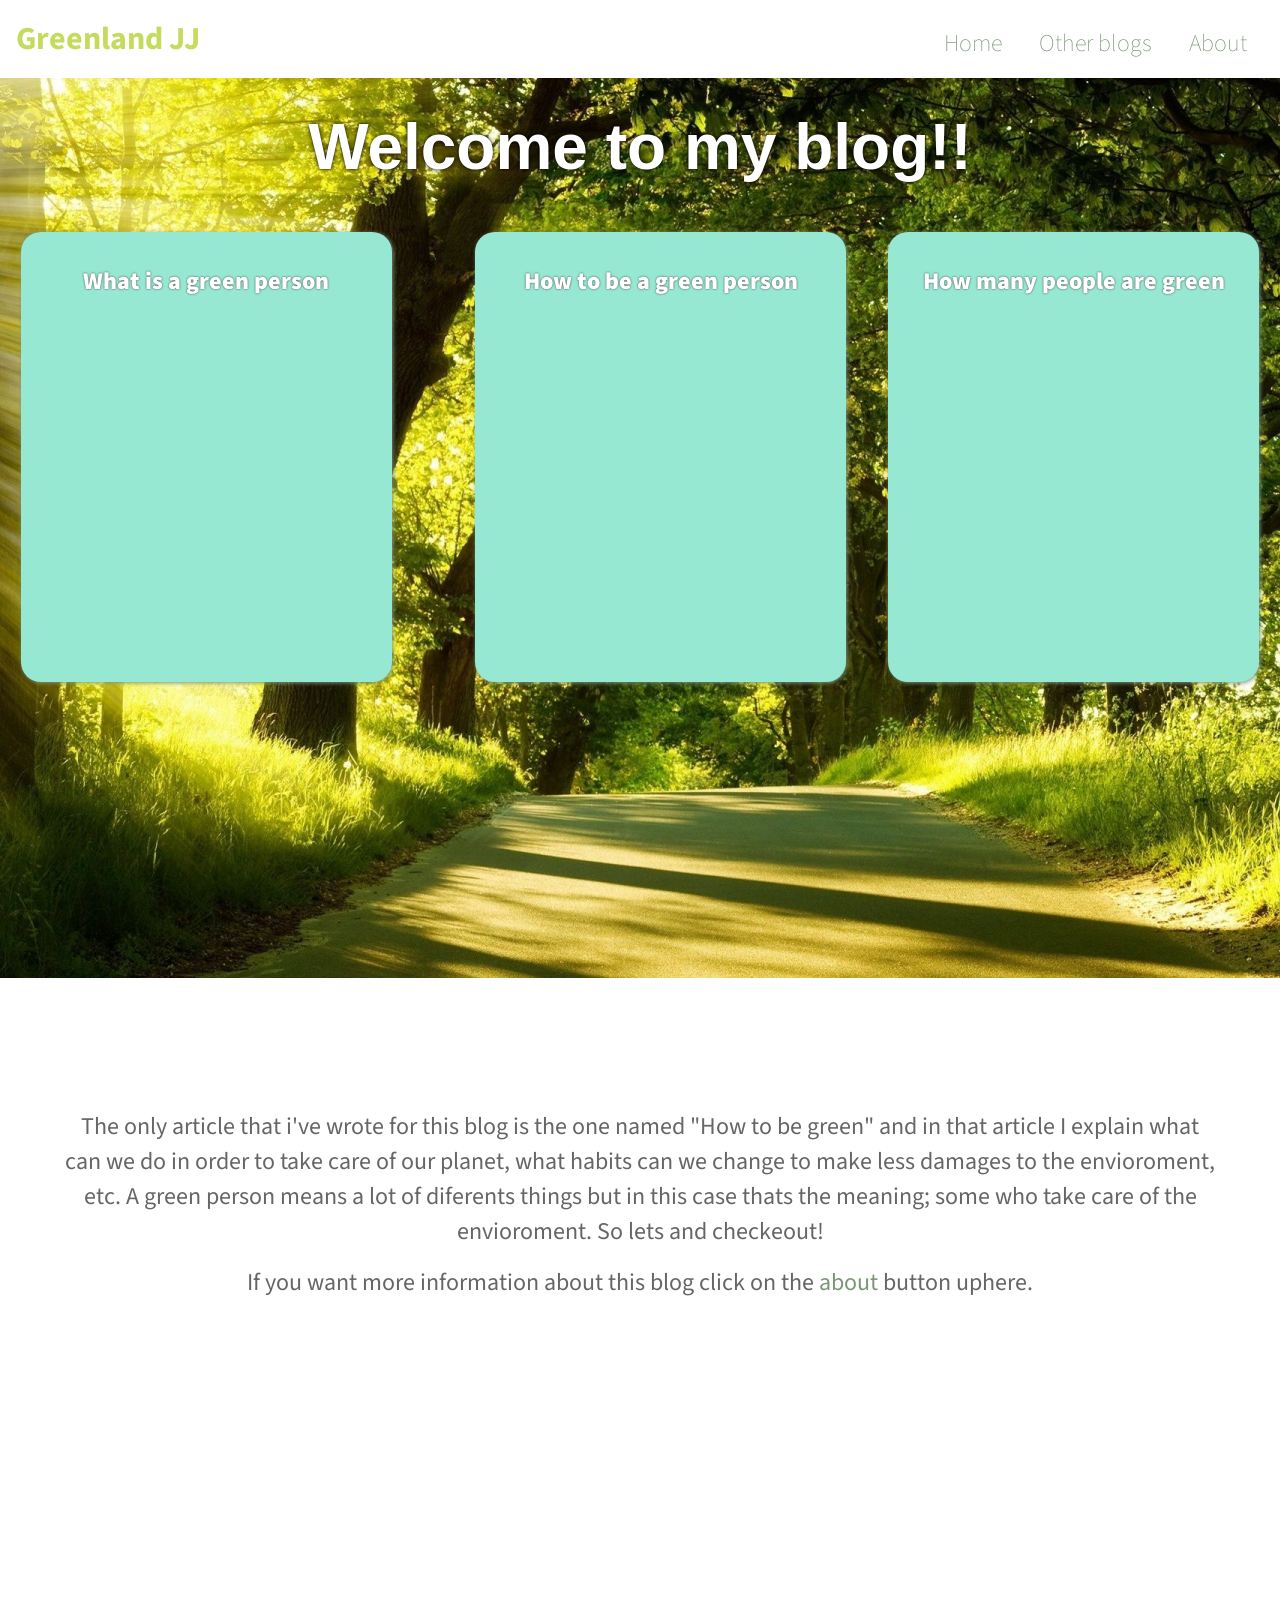
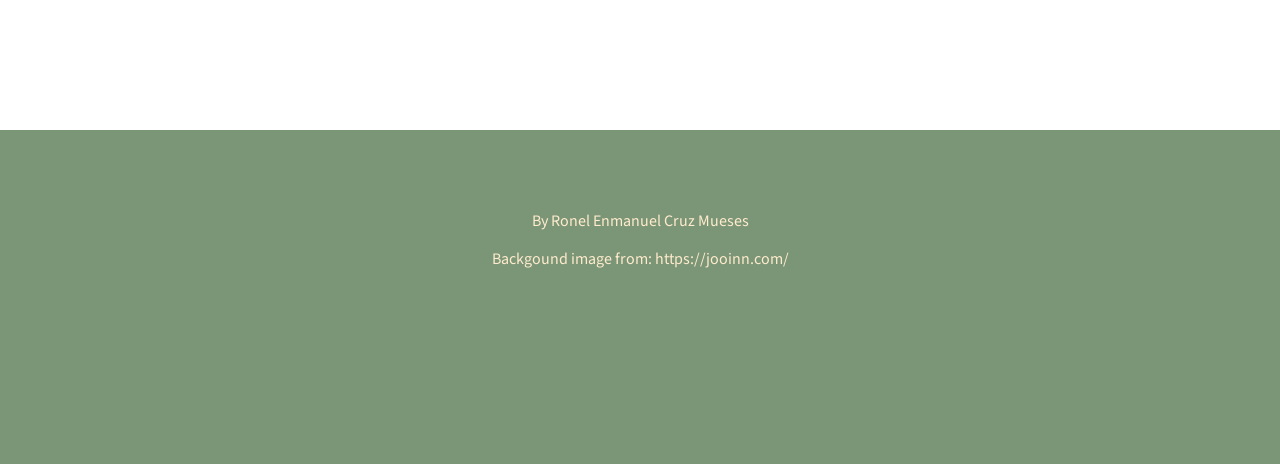
==== index.html @ 1a427fb0 "first commit" ====
<!DOCTYPE html>
<html lang="en">
<head>
  <meta charset="UTF-8">
  <meta name="viewport" content="width=device-width, initial-scale=1.0">

  <link rel="preconnect" href="https://fonts.googleapis.com">
  <link rel="preconnect" href="https://fonts.gstatic.com" crossorigin>
  <link href="https://fonts.googleapis.com/css2?family=Source+Sans+Pro:ital,wght@0,200;0,300;0,400;0,600;0,700;1,400;1,600;1,700&display=swap" rel="stylesheet">
  <link rel="stylesheet" href="https://fonts.googleapis.com/icon?family=Material+Icons">

  <link rel="stylesheet" href="styles/general.css">
  <link rel="stylesheet" href="styles/main.css">
  <link rel="stylesheet" href="styles/tablets-and-cell/main.css">
  <title>My blog</title>
  <style>
    @font-face {
       font-family: 'Material Icons';
       font-display: block;
     }
 </style>
</head>
<body>
  <nav id="pc-nav">
    <h1>Greenland JJ</h1>
    <ul>
      <li><a href="">Home</a></li>
      <li> <a href="">Other blogs</a></li>
      <li><a href="about.html">About</a></li>
    </ul>
  </nav>
  <nav id="small-nav">
    <h1>Greenland JJ</h1>
    <button id="open"> <span class="material-icons md-48 close">menu</span></button>     
  </nav>

  <div id="small-nav-menu">
    <button id="close"> <span class="material-icons md-48">close</span></button>
    <ul>
      <li><a href="index.html">Home</a></li>
      <li><a href="">Other blogs</a></li>
      <li><a href="about.html"">About</a></li>
    </ul>
  </div> 



  <article>
    <!-- <div id="blur"> -->
    <h1>Welcome to my blog!!</h1>
    <!-- </div> -->
    <ul id="recents-articles">
        <li><a href="#information"><h1>What is a green person</h1></h1></li>
        <li><a href="articles/how-to-be-green.html"><h1>How to be a green person</h1></a></li>
        <li><a href="#information"><h1>How many people are green</h1></a></li>
    </ul>
  </article>
  <div id="information">
      <h1>What's the mission of this blog?</h1>
      <p>The only article that i've wrote for this blog is the one named "How to be green" and in that article I explain what can we do in order to 
        take care of our planet, what habits can we change to make less damages  to the envioroment, etc. A green person means a lot of diferents things but in this case thats the meaning; some who take care of
        the envioroment. So lets and checkeout!
      </p>
      <p> If you want more information about this blog click on the <a href="about.html">about</a>  button uphere.</p>
  </div>

  <footer>
    <p>By Ronel Enmanuel Cruz Mueses</p>
    <p>Backgound image from: https://jooinn.com/</p>
  </footer>
  <script src="./scripts/nav.js"></script>
</body>
</html>
---- styles/general.css ----
body{
  margin: 0;
  font-family: 'Source Sans Pro', sans-serif;
}


a{
  color: #dbec90;
  color: #c5db5d;
  color: #7b9677;

  text-decoration: none;
}

@media (min-width: 748px) {
  

  #small-nav{
    display:none;
  }
  nav{
    background-color: white ;
    display: flex;
    justify-content: space-between;
    align-items: flex-end;
    color: #7b9677;
    width: 100%;
    box-shadow: 0px 0px 4px #7b9677;
  }
  nav h1{
    
    margin-left: 1rem;
    margin-top: 1rem;
    margin-bottom: 1rem;
    font-size: 2rem;
    color: #c5db5d;
  }

  nav ul{
    list-style: none;
    margin-right: 2rem;
  }

  nav ul li{
    display: inline-flex;
    justify-content: space-between;
    font-size: 1.5rem;
    margin-left: 2rem;
    border: 1px solid white;
    font-weight: lighter;
  }



  nav ul li:hover{
    cursor: pointer;
    /* border-bottom: 1px solid #96e8d2; */
    color: #7b9677;
    color: #c5db5d;
  }

  a:hover{
    color: #7b9677;
    color: #c5db5d;

  }
  #small-nav-menu{
    display: none;   
  }
}

@media (max-width: 747px) {
  #pc-nav{
    display: none;
  }

  .material-icons.md-48 { font-size: 48px; }
 

  nav{
    background-color: white ;
    display: flex;
    justify-content: space-between;
    align-items: flex-end;
    color: #7b9677;
    width: 100%;
    box-shadow: 0px 0px 4px #7b9677;
  }
  nav h1{
    
    margin-left: 1rem;
    margin-top: 1rem;
    margin-bottom: 1rem;
    font-size: 2rem;
    color: #c5db5d;
  }
  nav button{
    background-color:#c5db5d;
    border: 0;
    padding: 0.7rem;
  }

  #small-nav-menu{
    /* display: none; */
    z-index: 1;
    position: fixed;
    left: 0;
    top: 0;
    background-color: #3d3d3df3;
    width: 100%;
    height: 0%;
    overflow-x: hidden; /* Disable horizontal scroll */
    transition: 0.5s;
    
  }
  #close{
    background-color:#c5db5d;
    border: 0;
    margin: 0;
    padding: 1px;
    width: 48px;
    height: 48px;
    position: absolute;
    top: 15px;
    right: 10px;
  }
  #small-nav-menu li{
    list-style: none;

  }
  #small-nav-menu ul{
    position: relative;
    top: 25%; /* 25% from the top */
    width: 100%; /* 100% width */
    padding: 0;
    text-align: center; /* Centered text/links */
    margin-top: 30px; /* 30px top margin to avoid conflict w*/
    font-size: 2.5rem;
    font-weight: light;
  }
  #small-nav-menu a{
    color: #dbec90ea;
  }
  #small-nav-menu a:hover{
    color:blanchedalmond;
  }
} 

.fixed{
  position: fixed;
  top: 0;
}
footer{
  min-height: 30vh;
  bottom: 0;
  background-color: #7b9677;
  margin-bottom: 0px;
  width: 100%;
  border-bottom-left-radius: 0px;
  border-bottom-right-radius: 0px;
  color:blanchedalmond;
  text-align: center;
  padding-top: 5%;
}
---- styles/main.css ----
article{
  color: #ffffff;
  margin-bottom: 0px;
  max-width: 100vw;
  min-height: 100vh;
  margin-top: 0;
}

article h1{
  font-size: 4rem;
  margin: 0;
  padding-top: 2rem;
  padding-bottom: 2rem;
  text-shadow: 0px 0px 4px rgb(0, 0, 0);
  font-weight: 900;

}

article > h1{
    font-family:'Gill Sans', 'Gill Sans MT', Calibri, 'Trebuchet MS', sans-serif;
}

article{
  text-align: center;
}

body{
  background-color: #96e8d2;
}
article{
  background-image: url("../assets/nat.jpg");
  background-size: cover;
  background-color: rgb(111, 115, 121);
}

#information{
  background-color: #ffffff;
  min-width: 90vw;
  min-height: 80vh;
  margin-top: 0px;
  margin-bottom: 0px;
}

#recents-articles{
  list-style: none;
  display: flex;
  justify-content: space-around;
  align-items: center;
  margin-left: 0px;
  padding-left: 0px;
}

#recents-articles li{

  background-color: #96e8d2;
  min-width: 29vw;
  min-height: 50vh;
  box-shadow: 1px 1px 4px #7b9677;
  border-radius: 20px;
  color: white;
  text-shadow: none;

}

#recents-articles h1{
  font-size: 1.5rem;
  text-shadow: 0px 0px 2px rgb(59, 59, 59);
}

#recents-article a,h1{
  color: white;
}

/* .fixed{
  position: fixed;
  top: 0;
} */

.article-bellow-sticky{
  margin-top: 4.4rem;
}

#recents-articles li:hover{
  cursor: pointer;
 
}

#information h1{
  margin-top: 0rem;
  padding-top: 2rem;
  
}

#information{
  text-align: center;
  /* padding: 3rem; */
  padding-top: 2rem;
}
#information p{
  /* text-align: center; */
  font-size: 1.5rem;
  color: #666666;
  max-width: 90vw;
  
  margin: 1rem auto;
}
---- styles/tablets-and-cell/main.css ----
@media (max-width: 1040px) {
  
  #information p{
    font-size: 1rem;
  }
  #information{
    min-height: 50vw;
  }
  #recents-articles  li{
    min-width: 10vw;
    max-width: 30vw;
    /* padding: 4rem; */
  }
  #recents-articles h1{
    /* display: inline-block; */
    margin: 0.5rem;
    /* margin: 2rem; */
  }
}

@media (max-width: 624px){
  #recents-articles{
    flex-direction: column;
    
  }
  #recents-articles li{
    min-height: 20vh;
    max-height: 60vh;
    max-width: 100vw;
    min-width: 90vw;

    margin: 0.5rem;
  }

  #information{
    min-height: 60vh;
  }
  
}
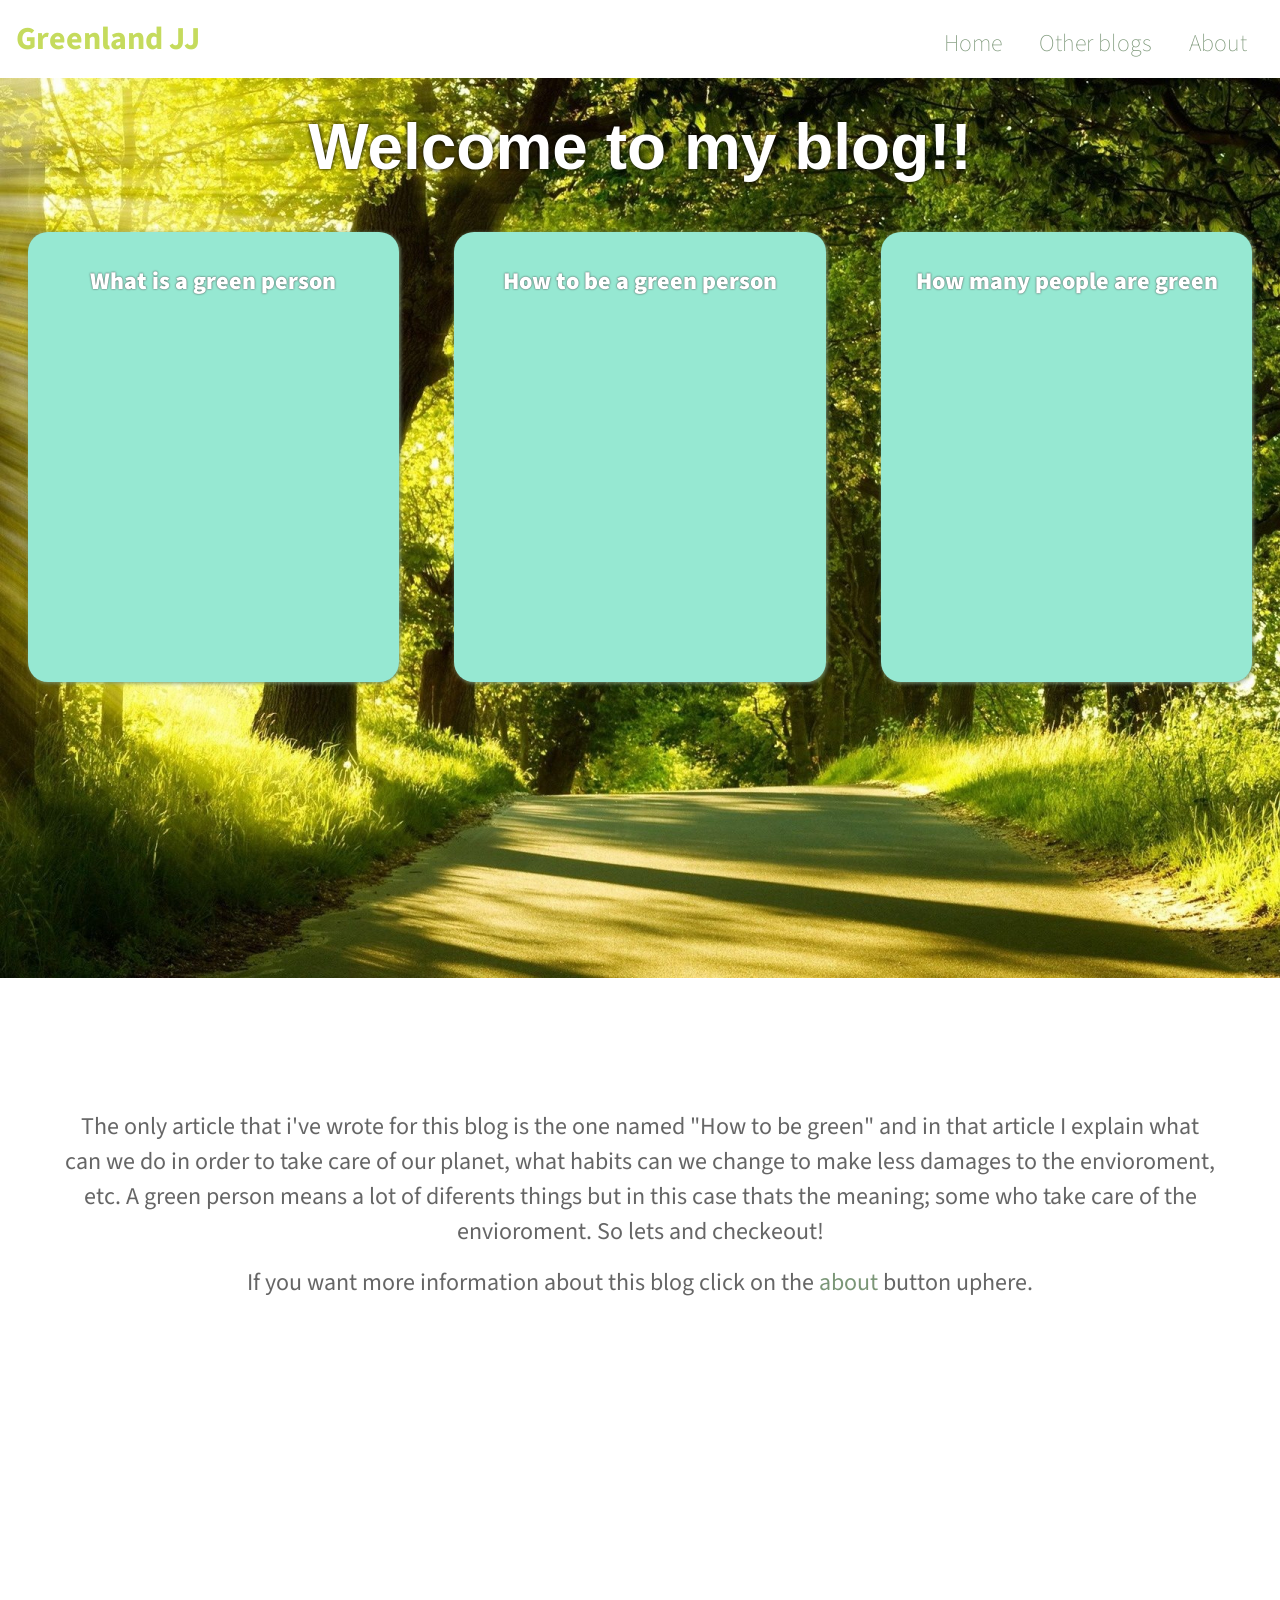
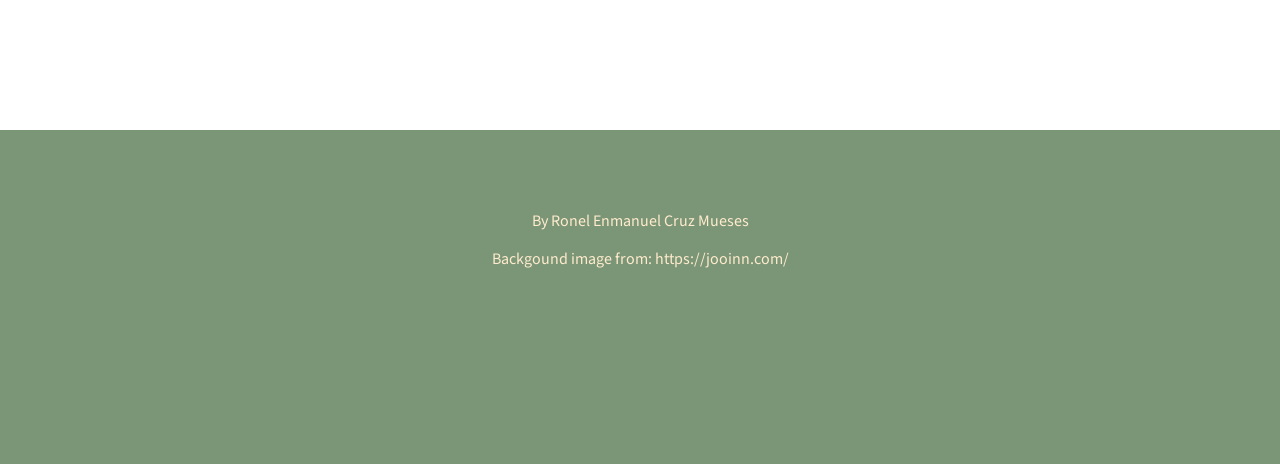
==== commit ad3078af: "an h1 close tag was replace with an anchor close tag" ====
--- a/index.html
+++ b/index.html
@@ -50,7 +50,7 @@
     <h1>Welcome to my blog!!</h1>
     <!-- </div> -->
     <ul id="recents-articles">
-        <li><a href="#information"><h1>What is a green person</h1></h1></li>
+        <li><a href="#information"><h1>What is a green person</h1></a></li>
         <li><a href="articles/how-to-be-green.html"><h1>How to be a green person</h1></a></li>
         <li><a href="#information"><h1>How many people are green</h1></a></li>
     </ul>
--- a/styles/tablets-and-cell/main.css
+++ b/styles/tablets-and-cell/main.css
@@ -38,4 +38,14 @@
     min-height: 60vh;
   }
   
+}
+
+@media (max-height: 702px){
+  #information{
+    min-height: 100vh;
+    margin-top: 0;
+  }
+  #recents-articles{
+    margin-bottom: 0;
+  }
 }
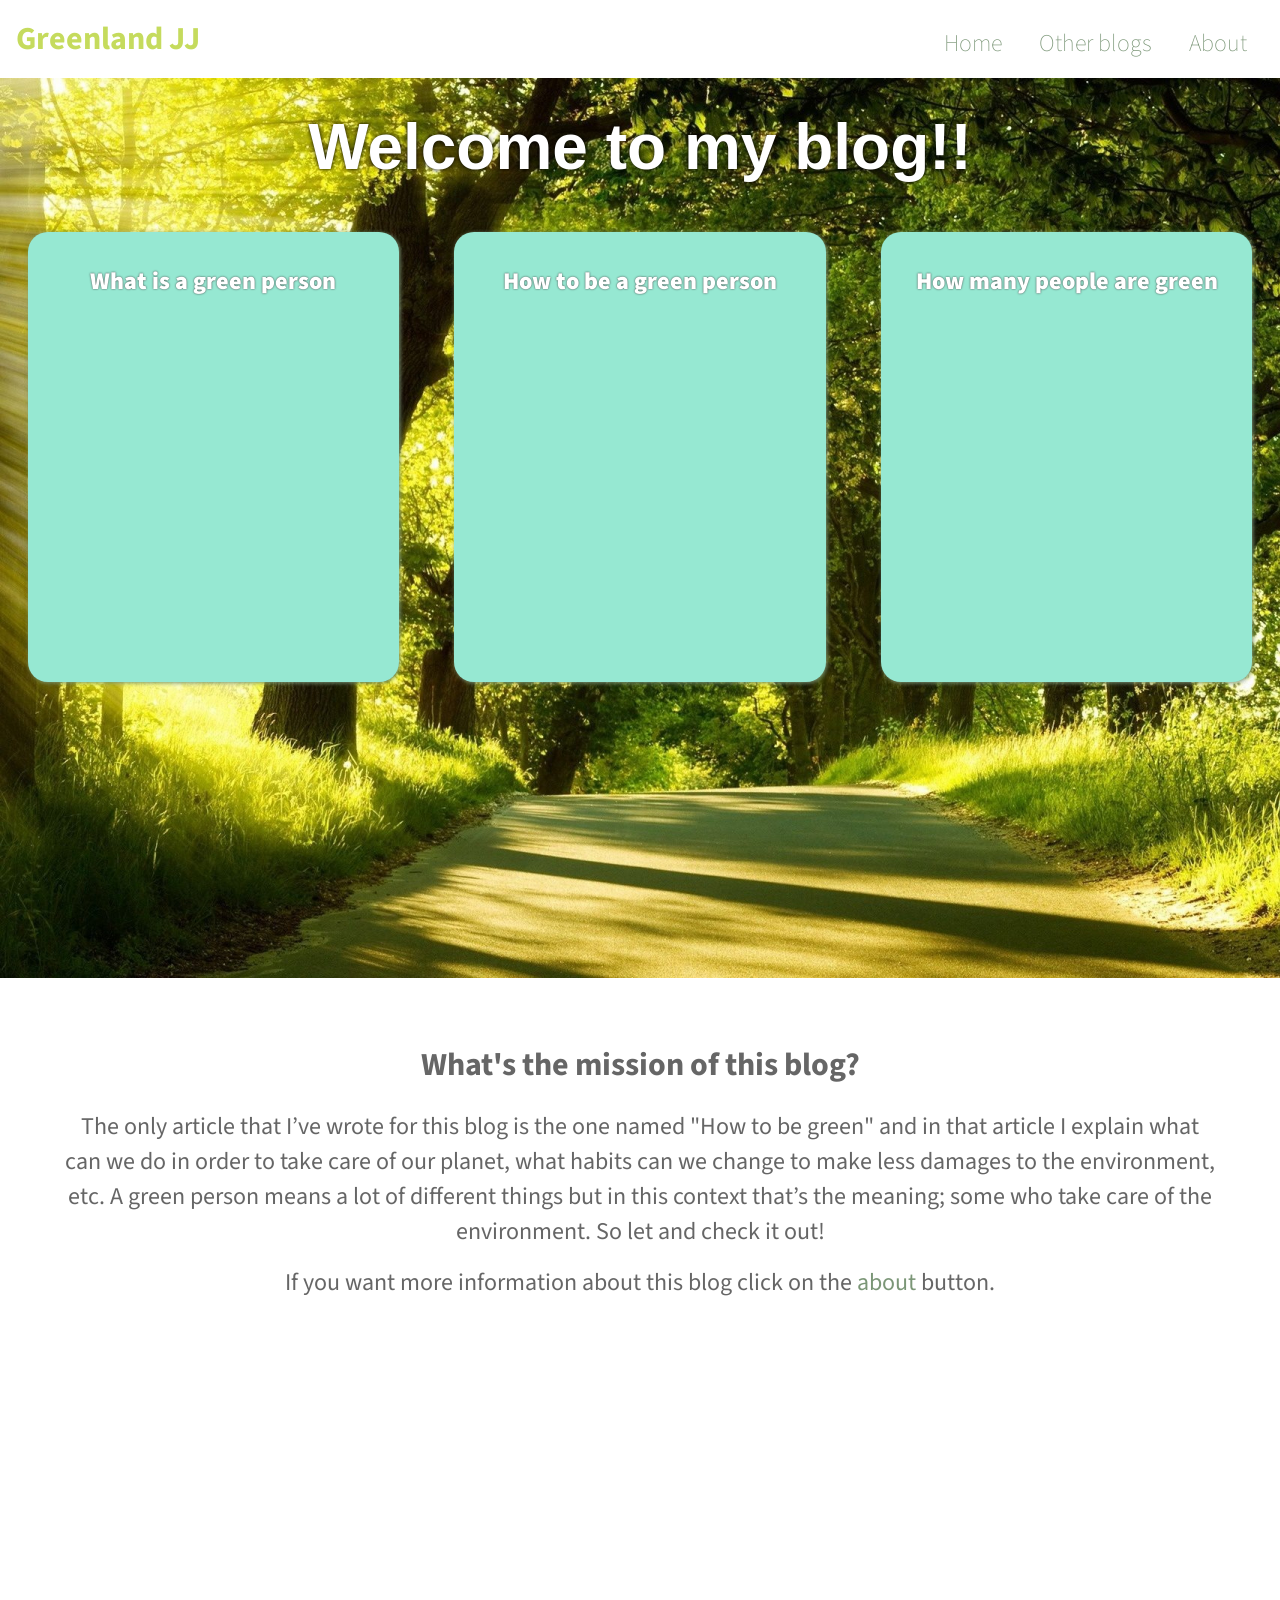
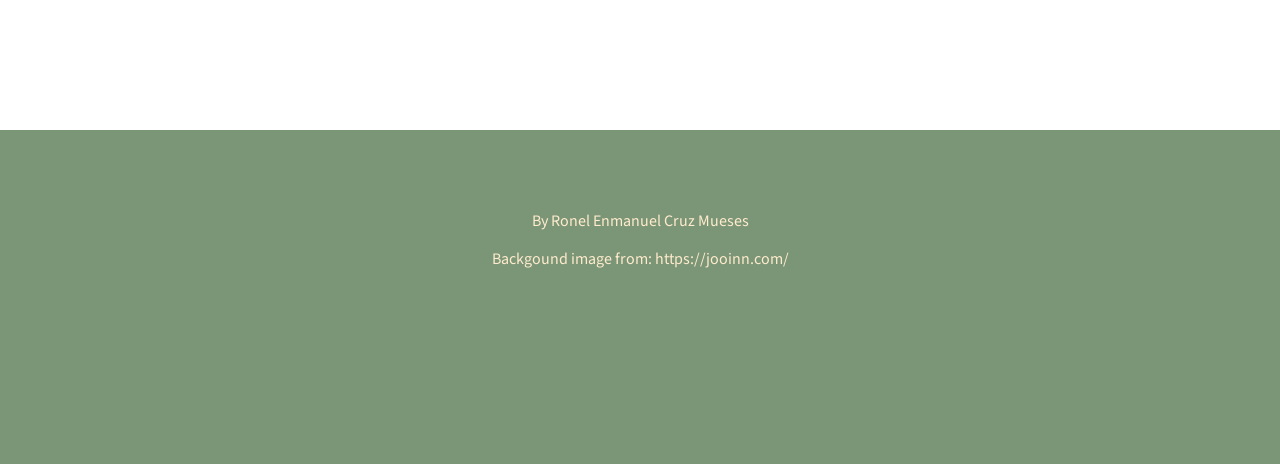
==== commit 36ddf26b: "dont have time to analyse what I've done, sorry!!" ====
--- a/index.html
+++ b/index.html
@@ -57,11 +57,9 @@
   </article>
   <div id="information">
       <h1>What's the mission of this blog?</h1>
-      <p>The only article that i've wrote for this blog is the one named "How to be green" and in that article I explain what can we do in order to 
-        take care of our planet, what habits can we change to make less damages  to the envioroment, etc. A green person means a lot of diferents things but in this case thats the meaning; some who take care of
-        the envioroment. So lets and checkeout!
+      <p>The only article that I’ve wrote for this blog is the one named "How to be green" and in that article I explain what can we do in order to take care of our planet, what habits can we change to make less damages to the environment, etc. A green person means a lot of different things but in this context that’s the meaning; some who take care of the environment. So let and check it out!
       </p>
-      <p> If you want more information about this blog click on the <a href="about.html">about</a>  button uphere.</p>
+      <p>If you want more information about this blog click on the  <a href="about.html">about</a> button.</p>
   </div>
 
   <footer>
--- a/styles/main.css
+++ b/styles/main.css
@@ -106,3 +106,7 @@
   margin: 1rem auto;
 }
 
+#information h1{
+  color: #666666;
+}
+
